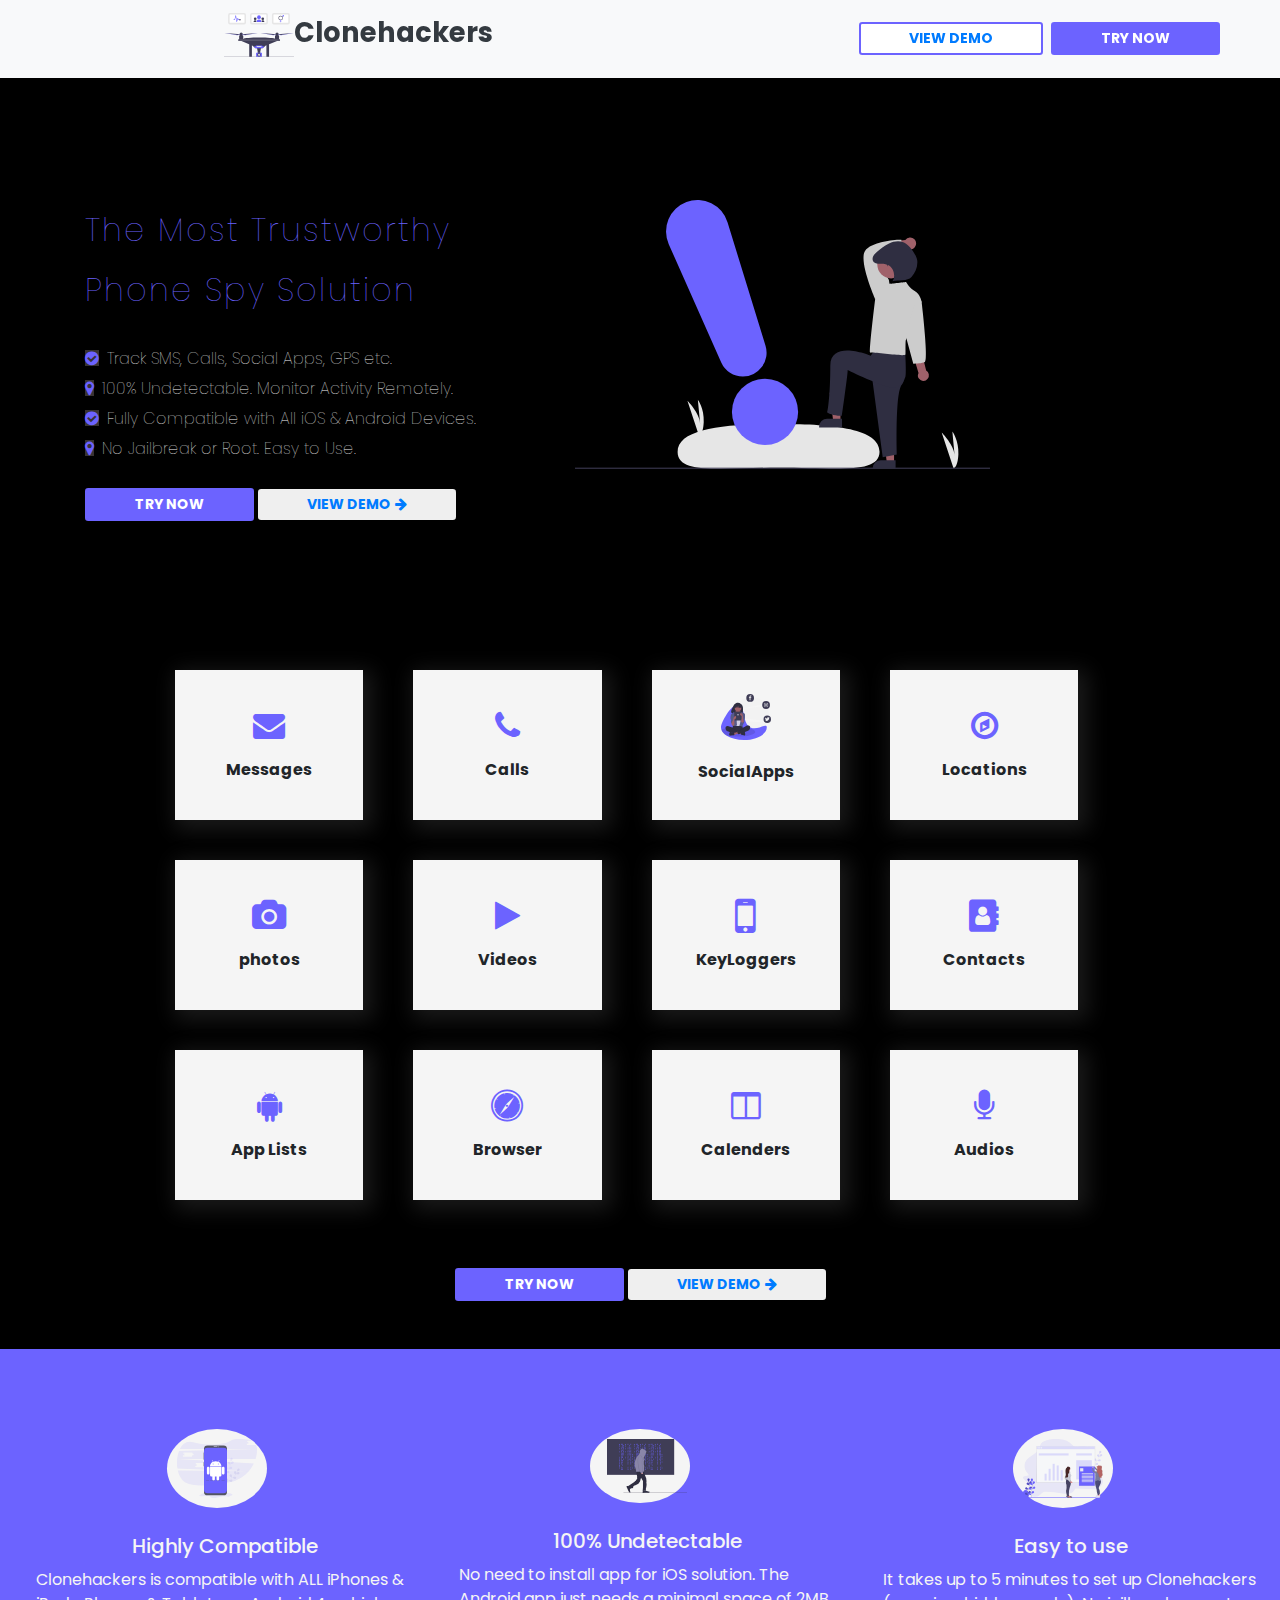
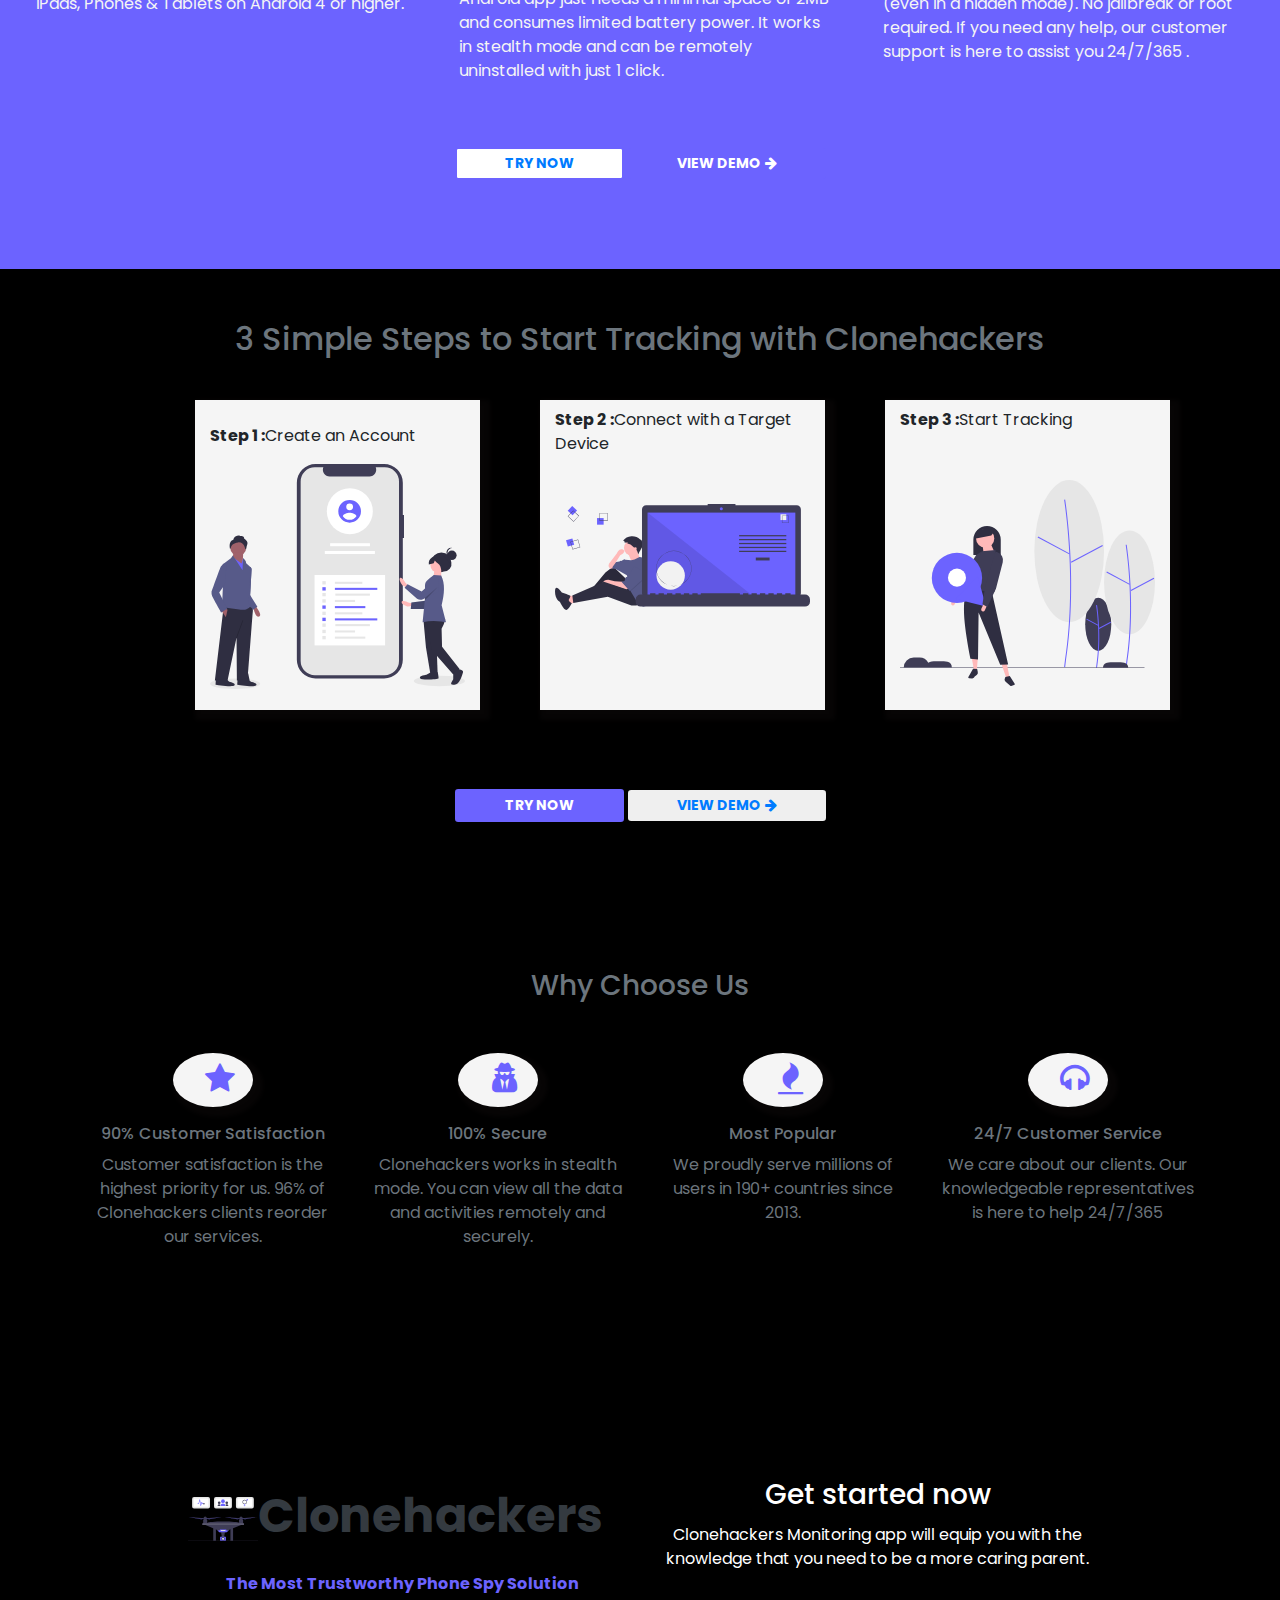
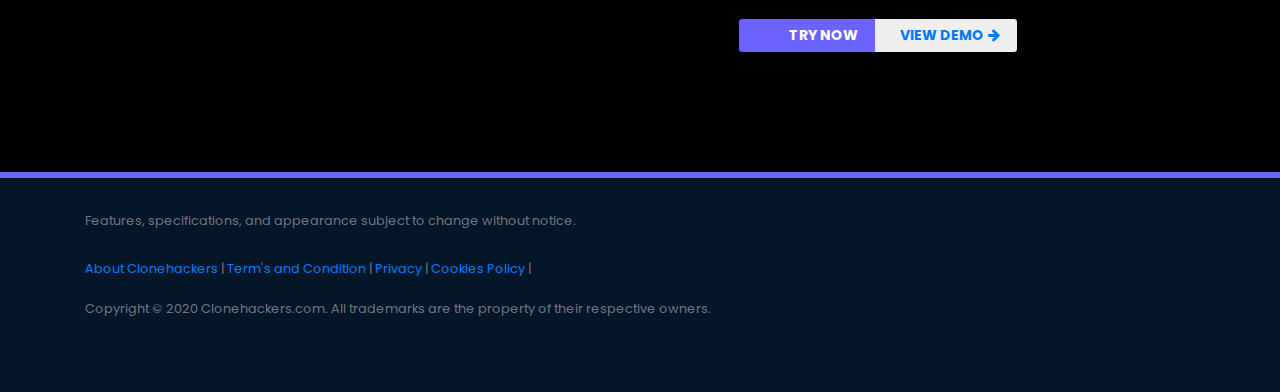
==== index.html @ 85a25398 "dark mode" ====
<!DOCTYPE html>
<html lang="en">

<head>
    <meta charset="UTF-8">
    <meta name="viewport" content="width=device-width, initial-scale=1.0">
    <title>Clonehackers</title>
    <link rel="stylesheet" type="text/css" href="https://stackpath.bootstrapcdn.com/font-awesome/4.7.0/css/font-awesome.min.css">
    <link rel="stylesheet" href="https://maxcdn.bootstrapcdn.com/bootstrap/4.0.0/css/bootstrap.min.css">
    <link rel="stylesheet" href="assets/styles.css">
    <style>
        body {
            background-color: black;
        }
    </style>

</head>
</head>

<body>
    <header>
        <nav class="navbar navbar-expand-md navbar-dark bg-light fixed-top ">
            <div class="offset-2 navbarbrandcontainer">
                <h1 class="navbar-brand text-dark" style="font-weight: bolder;font-size:1.7em;"><img src="./assets/photos/undraw_drone_surveillance_kjjg.svg" style="width:70px;">Clonehackers</h1>
            </div>
            <div>
                <ul class="navbar-nav " id="btncontainer" style="margin-left:350px;">
                    <li class="nav-item mr-2 ">
                        <button class="btn btn-sm pr-5 pl-5" style="background-color: white;font-weight:bolder;color:#6C63FF;border:2px solid #6C63FF;"><a href="./views/demo/index.html">VIEW DEMO</a></button>
                    </li>
                    <li class="nav-item">
                        <button class="btn btn-sm pr-5 pl-5" style="background-color: #6C63FF;font-weight:bolder;color:white;border:2px solid #6C63FF;"><a href="./views/buyNow.html" class="text-white">TRY NOW</a></button>
                    </li>
                </ul>
            </div>
        </nav>
    </header>
    <main>
        <section id="firstcontainerx">
            <div class="container">
                <div class="row">
                    <div class="col-md-5">
                        <h1 class="mb-4" id="mt2">The Most Trustworthy Phone Spy Solution</h1>
                        <ul class="mb-4" id="tracklist">
                            <li><i class="fa fa-check-circle mr-2"></i>Track SMS, Calls, Social Apps, GPS etc.</li>
                            <li><i class="fa fa-map-marker mr-2"></i>100% Undetectable. Monitor Activity Remotely.</li>
                            <li><i class="fa fa-check-circle mr-2"></i>Fully Compatible with All iOS & Android Devices. </li>
                            <li><i class="fa fa-map-marker mr-2"></i>No Jailbreak or Root. Easy to Use. </li>
                        </ul>
                        <div style="margin-bottom:30px;">
                            <button class="btn btn-sm pr-5 pl-5" style="background-color: #6C63FF;font-weight:bolder;color:white;border:2px solid #6C63FF;"><a href="./views/buyNow.html" class="text-white">TRY NOW</a></button>
                            <button class="btn btn-sm pr-5 pl-5" style="font-weight:bolder;color:#6C63FF;"><a href="./views/demo/index.html">VIEW DEMO<i class="fa fa-arrow-right ml-1"></i></a></button>
                        </div>
                    </div>
                    <div class="col-md-5">
                        <div class="container">
                            <div class="notif">
                                <img src="./assets/photos/undraw_Notify_re_65on.svg" style="width:100%;height:100%;">
                            </div>
                        </div>
                    </div>
                </div>
            </div>
        </section>
    </main>
    <section class="container-fluid">
        <div class="row" id="boxcontainer">
            <div class="col-md-2 box pt-4">
                <center>
                    <i class="fa fa-envelope fa-2x m-3 boxi"></i><br>
                    <span id="label">Messages</span>
                </center>
            </div>
            <div class="col-md-2 box pt-4">
                <center>
                    <i class="fa fa-phone fa-2x m-3 boxi"></i><br>
                    <span id="label">Calls</span>
                </center>
            </div>
            <div class="col-md-2 box pt-4">
                <center>
                    <img src="./assets/photos/undraw_social_girl_562b (1).svg" id="boximg"><br>
                    <span id="label">SocialApps</span>
                </center>
            </div>
            <div class="col-md-2 box pt-4">
                <center>
                    <i class="fa fa-compass fa-2x m-3 boxi"></i><br>
                    <span id="label">Locations</span>
                </center>
            </div>
            <div class="col-md-2 box pt-4">
                <center>
                    <i class="fa fa-camera fa-2x m-3 boxi"></i><br>
                    <span id="label">photos</span>
                </center>
            </div>
            <div class="col-md-2 box pt-4">
                <center>
                    <i class="fa fa-play fa-2x m-3 boxi"></i><br>
                    <span id="label">Videos</span>
                </center>
            </div>
            <div class="col-md-2 box pt-4">
                <center>
                    <i class="fa fa-mobile fa-3x m-2 boxi"></i><br>
                    <span id="label">KeyLoggers</span>
                </center>
            </div>
            <div class="col-md-2 box pt-4">
                <center>
                    <i class="fa fa-address-book fa-2x m-3 boxi"></i><br>
                    <span id="label">Contacts</span>
                </center>
            </div>
            <div class="col-md-2 box pt-4">
                <center>
                    <i class="fa fa-android fa-2x m-3 boxi"></i><br>
                    <span id="label">App Lists</span>
                </center>
            </div>
            <div class="col-md-2 box pt-4">
                <center>
                    <i class="fa fa-safari fa-2x m-3 boxi"></i><br>
                    <span id="label">Browser</span>
                </center>
            </div>
            <div class="col-md-2 box pt-4">
                <center>
                    <i class="fa fa-columns fa-2x m-3 boxi"></i><br>
                    <span id="label">Calenders</span>
                </center>
            </div>
            <div class="col-md-2 box pt-4">
                <center>
                    <i class="fa fa-microphone fa-2x m-3 boxi"></i><br>
                    <span id="label">Audios</span>
                </center>
            </div>
        </div>
        <div class="mt-5 mb-5">
            <center>
                <button class="btn btn-sm pr-5 pl-5" style="background-color: #6C63FF;font-weight:bolder;color:white;border:2px solid #6C63FF;"><a href="./views/buyNow.html" class="text-white">TRY NOW</a></button>
                <button class="btn btn-sm pr-5 pl-5" style="font-weight:bolder;color:#6C63FF;"><a href="./views/demo/index.html">VIEW DEMO<i class="fa fa-arrow-right ml-1"></i></a></button>
            </center>
        </div>
    </section>
    <section class="container-fluid mb-5" id="whybest">
        <div>
            <div class="row" id="">
                <div class="col-md-4">
                    <div class="" id="whybestcon">
                        <div class="" id="whybestimg">
                            <img src="./assets/photos/undraw_android_jr64.svg" style="width:100%">
                        </div>
                        <div class=" ml-3 mt-4">
                            <center>
                                <h5 class="mb-2">Highly Compatible </h5>
                            </center>
                            <p>Clonehackers is compatible with ALL iPhones & iPads, Phones & Tablets on Android 4 or higher.
                            </p>
                        </div>
                    </div>
                </div>
                <div class="col-md-4">
                    <div class="" id="whybestcon">
                        <div class="" id="whybestimg">
                            <img src="./assets/photos/undraw_hacker_mind_6y85 (1).svg" style="width:100%;margin-left:7px;">
                        </div>
                        <div class=" ml-3 mt-4">
                            <center>
                                <h5 class="mb-2">100% Undetectable </h5>
                            </center>
                            <p>No need to install app for iOS solution. The Android app just needs a minimal space of 2MB and consumes limited battery power. It works in stealth mode and can be remotely uninstalled with just 1 click.</p>
                        </div>
                    </div>
                </div>
                <div class="col-md-4">
                    <div class="" id="whybestcon">
                        <div class="" id="whybestimg">
                            <img src="./assets/photos/undraw_organize_resume_utk5.svg" style="width:100%">
                        </div>
                        <div class=" ml-3 mt-4">
                            <center>
                                <h5 class="mb-2">Easy to use </h5>
                            </center>
                            <p>It takes up to 5 minutes to set up Clonehackers (even in a hidden mode). No jailbreak or root required. If you need any help, our customer support is here to assist you 24/7/365 .</p>
                        </div>
                    </div>
                </div>
            </div>
            <div class="mt-5 mb-5">
                <center>
                    <button class="btn btn-sm pr-5 pl-5" style="background-color:white;font-weight:bolder;color: #6C63FF;border:2px solid #6C63FF;"><a href="./views/buyNow.html">TRY NOW</a></button>
                    <button class="btn btn-sm pr-5 pl-5" style="background: #6C63FF;font-weight:bolder;"><a href="./views/demo/index.html" class="text-white">VIEW DEMO<i class="fa fa-arrow-right ml-1"></i></a></button>
                </center>
            </div>
        </div>
    </section>
    <section class="container mt-5">
        <center>
            <h2 class="text-muted">3 Simple Steps to Start Tracking with Clonehackers </h2>
        </center>
        <div class="row">
            <div class="col-md-1"></div>
            <div class="col-md-3 step pt-4">
                <span><b>Step 1 :</b>Create an Account</span>
                <img src="./assets/photos/undraw_develop_app_kvt2.svg" class="thumbnail mt-3" style="width:100%;">
            </div>
            <div class="col-md-3 step pt-2">
                <span><b>Step 2 :</b>Connect with a Target Device</span>
                <img src="./assets/photos/undraw_code_thinking_1jeh.svg" class="thumbnail mt-5" style="width:100%">
            </div>
            <div class="col-md-3 step pt-2">
                <span><b>Step 3 :</b>Start Tracking</span>
                <img src="./assets/photos/undraw_current_location_rypt.svg" class="thumbnail mt-5" style="width:100%">
            </div>
            <div class="col-md-1"></div>
        </div>
        <div class="mt-5 mb-5">
            <center>
                <button class="btn btn-sm pr-5 pl-5" style="background-color: #6C63FF;font-weight:bolder;color:white;border:2px solid #6C63FF;"><a href="./views/buyNow.html" class="text-white">TRY NOW</a></button>
                <button class="btn btn-sm pr-5 pl-5" style="font-weight:bolder;color:#6C63FF;"><a href="./views/demo/index.html">VIEW DEMO<i class="fa fa-arrow-right ml-1"></i></a></button>
            </center>
        </div>
    </section><br><br>
    <section class="container text-muted mt-5 mb-5">
        <center>
            <h3 class="mb-5">
                Why Choose Us
            </h3>
        </center>
        <div class="row">
            <div class="col-md-3 choose">
                <center>
                    <div class="support mb-3">
                        <i class="fa fa-star fa-2x"></i>
                    </div>

                    <div>
                        <h6>90% Customer Satisfaction</h6>
                        <p>Customer satisfaction is the highest priority for us. 96% of Clonehackers clients reorder our services. </p>
                    </div>
                </center>
            </div>
            <div class="col-md-3 choose">
                <center>
                    <div class="support mb-3">
                        <i class="fa fa-user-secret fa-2x"></i>
                    </div>

                    <div>
                        <h6>100% Secure </h6>
                        <p>Clonehackers works in stealth mode. You can view all the data and activities remotely and securely. </p>
                    </div>
                </center>
            </div>
            <div class="col-md-3 choose">
                <center>
                    <div class="support mb-3">
                        <i class="fa fa-fire fa-2x"></i>
                    </div>

                    <div>
                        <h6>Most Popular </h6>
                        <p>We proudly serve millions of users in 190+ countries since 2013. </p>
                    </div>
                </center>
            </div>
            <div class="col-md-3 choose">
                <center>
                    <div class="support mb-3">
                        <i class="fa fa-headphones fa-2x"></i>
                    </div>

                    <div>
                        <h6>24/7 Customer Service </h6>
                        <p>We care about our clients. Our knowledgeable representatives is here to help 24/7/365 </p>
                    </div>
                </center>
            </div>
        </div>
    </section>
    <section>
        <div class="container" id="secondtofooter">
            <center>
                <div class="row">
                    <div class="col-md-1"></div>
                    <div class="col-md-5">
                        <h1 class="navbar-brand text-dark mb-3 brandy"><img src="./assets/photos/undraw_drone_surveillance_kjjg.svg" style="width:70px;">Clonehackers</h1>
                        <h3 class="mb-4" id="mt3">The Most Trustworthy Phone Spy Solution</h3>
                    </div>
                    <div class="col-md-5 text-white">
                        <h3 class="mb-2">Get started now </h3>
                        <p>Clonehackers Monitoring app will equip you with the knowledge that you need to be a more caring parent.</p>
                        <div class="mt-5">
                            <center class="btn-group">
                                <button class="btn btn-sm pr-3 pl-5" style="background-color: #6C63FF;font-weight:bolder;color:white;border:2px solid #6C63FF;"><a href="./views/buyNow.html" class="text-white">TRY NOW</a></button>
                                <button class="btn btn-sm pr-3 pl-4" style="font-weight:bolder;color:#6C63FF;"><a href="./views/demo/index.html">VIEW DEMO<i class="fa fa-arrow-right ml-1"></i></a></button>
                            </center>
                        </div>
                    </div>
                </div>
            </center>
        </div>
    </section>
    <footer>
        <div class="container">
            <p class="mb-4"><small class="text-muted">Features, specifications, and appearance subject to change without notice.</small></p>
            <p><small class="text-muted">
                   <a href="">About Clonehackers</a> |  <a href="">Term's and Condition</a> | <a href="">Privacy</a> | <a href="">Cookies Policy</a> |
            </small>
            </p>
            <p class="mb-4"><small class="text-muted">Copyright © 2020 Clonehackers.com. All trademarks are the property of their respective owners.</small></p>

        </div>
        <div class="container-fluid fixed-bottom tbtn">
            <div class="btn-group mr-2">
                <button class="btn btn-sm pr-4 pl-5" style="background-color: #6C63FF;font-weight:bolder;color:white;border:2px solid #6C63FF;"><a href="./views/buyNow.html" class="text-white">TRY NOW</a></button>
                <button class="btn btn-sm pr-4 pl-4" style="font-weight:bolder;color:#6C63FF;"><a href="./views/demo/index.html">VIEW DEMO<i class="fa fa-arrow-right ml-1"></i></a></button>
                <button class="btn btn-sm btn-dark pr-2 pl-2"><a href="#firstcontainerx" class="text-white">To Top</a></button>
            </div>
        </div>
    </footer>
</body>
<script src="https://cdnjs.cloudflare.com/ajax/libs/jquery/3.5.1/jquery.min.js "></script>
<script src="https://cdnjs.cloudflare.com/ajax/libs/popper.js/1.12.9/umd/popper.min.js "></script>
<script src="https://maxcdn.bootstrapcdn.com/bootstrap/4.0.0/js/bootstrap.min.js "></script>
<script src="assets/script.js"></script>
<script>
    /* var options = {
                                                                                                                                                                                                                                                                                                                                                                                                                                                                                                                                strings: [""],
                                                                                                                                                                                                                                                                                                                                                                                                                                                                                                                                typeSpeed: 40,
                                                                                                                                                                                                                                                                                                                                                                                                                                                                                                                                loop: true,
                                                                                                                                                                                                                                                                                                                                                                                                                                                                                                                                loopCount: Infinity
                                                                                                                                                                                                                                                                                                                                                                                                                                                                                                                            };

                                                                                                                                                                                                                                                                                                                                                                                                                                                                                                                            var typed = new Typed('.element', options);*/
</script>

</html>
---- assets/styles.css ----
@import url(./webfonts/styles.css);
@import url(https://fonts.googleapis.com/css?family=Poppins:200,300,400,500,600,700,900);
* {
    padding: 0;
    margin: 0;
    box-sizing: border-box;
}

body {
    font-family: Poppins, sans-serif;
    box-sizing: border-box;
}

nav {
    box-shadow: 2px 19px 26px -10px rgba(0, 0, 0, 0.30);
}

h1,
h2,
h3,
h4,
h5,
h6 {
    font-family: Poppins, sans-serif;
    line-height: 1.4;
    font-weight: 500
}

#mt2 {
    letter-spacing: 2px;
    line-height: 60px;
    font-weight: lighter;
    font-size: 2em;
    color: #6C63FF;
}

#mt3 {
    font-weight: bold;
    font-size: 1em;
    color: #6C63FF;
}

#tracklist {
    list-style-type: none;
    margin-bottom: 40px;
}

#tracklist li {
    line-height: 30px;
    font-weight: lighter;
}

#tracklist li i {
    color: #6C63FF;
    background-color: rgb(56, 51, 51);
}

.boxi {
    color: #6C63FF;
}

#boximg {
    width: 50px;
    margin-bottom: 20px;
}

.mainbox {
    box-shadow: 5px 5px 20px 5px rgba(129, 129, 129, 0.2);
    height: 230px;
    background-color: white;
    margin-bottom: 20pX;
    padding-top: 10px;
}

#recent {
    width: 50px;
    height: 50px;
    border-radius: 50%;
}

#iconx {
    width: 50px;
    height: 50px;
    border-radius: 50%;
    background-color: #6C63FF;
}

#fmainbuynow {
    background-image: url("./photos/not-ready-to-give-your-kid-a-smartphone\,-try-a-fliphone-instead.jpg");
    background-repeat: no-repeat;
    background-size: cover;
}

#mainBuyNow {
    background-color: rgb(105, 97, 255, 0.9);
    height: 150px;
}

.progress1 {
    width: 100%;
    height: 10px;
    background-color: #6C63FF;
    border-radius: 20px;
}

.progress2 {
    width: 80%;
    height: 10px;
    background-color: #6C63FF;
    border-radius: 20px;
}

.progress3 {
    width: 65%;
    height: 10px;
    background-color: #6C63FF;
    border-radius: 20px;
}

.progress4 {
    width: 65%;
    height: 10px;
    background-color: #6C63FF;
    border-radius: 20px;
}

.progress5 {
    width: 30%;
    height: 10px;
    background-color: #6C63FF;
    border-radius: 20px;
}

.dflex {
    display: flex;
    align-items: center;
}

@media(min-width: 760px) {
    #firstcontainerx {
        background-color: black;
        padding-top: 200px;
        height: 650px;
        color: #f5f5f5;
    }
    .box {
        box-shadow: 5px 5px 20px 5px rgba(129, 129, 129, 0.2);
        width: 250px;
        height: 150px;
        margin-right: 25px;
        margin-top: 20px;
        margin-bottom: 20px;
        margin-left: 25px;
        background-color: #f5f5f5;
    }
    #boxcontainer {
        padding-left: 150px;
    }
    #label {
        font-weight: bolder;
    }
    #whybestimg {
        border-radius: 50%;
        background-color: whitesmoke;
        padding: 10px;
        width: 100px;
        margin: auto;
    }
    #whybest {
        height: 520px;
        background-color: #6C63FF;
        color: #f5f5f5;
        padding: 80px 20px 0;
    }
    .step {
        box-shadow: 5px 5px 5px 5px rgba(66, 48, 48, 0.1);
        height: 310px;
        margin: 30px;
        background-color: #f5f5f5;
    }
    .support {
        width: 80px;
        border-radius: 50%;
        padding: 10px;
        background-color: #f5f5f5;
        box-shadow: 5px 5px 5px 5px rgba(66, 48, 48, 0.1);
    }
    .support i {
        color: #6C63FF;
        margin-left: 15px;
    }
    #secondtofooter {
        margin-top: 210px;
        margin-bottom: 120px;
    }
    #secondtofooter .brandy {
        font-weight: bolder;
        font-size: 3em;
    }
    footer {
        height: 220px;
        border-top: 6px solid #6C63FF;
        background-color: rgb(5, 22, 41);
        margin-top: 20px;
        padding-top: 30px;
    }
    .tbtn {
        display: none;
    }
    .progres1 {
        width: 240px;
        height: 10px;
        background-color: #6C63FF;
        border-radius: 20px;
    }
    .progres2 {
        width: 220px;
        height: 10px;
        background-color: #6C63FF;
        border-radius: 20px;
    }
    .progres3 {
        width: 205px;
        height: 10px;
        background-color: #6C63FF;
        border-radius: 20px;
    }
    .progres4 {
        width: 215px;
        height: 10px;
        background-color: #6C63FF;
        border-radius: 20px;
    }
    .progres5 {
        width: 170px;
        height: 10px;
        background-color: #6C63FF;
        border-radius: 20px;
    }
    #boxx {
        box-shadow: 5px 5px 20px 5px rgba(129, 129, 129, 0.2);
        height: 490px;
        background-color: white;
        margin-bottom: 10px;
    }
}

@media(max-width: 760px) {
    #firstcontainerx {
        color: #f5f5f5;
        background-color: black;
        padding-top: 200px;
        height: 980px;
    }
    #btncontainer {
        display: none;
    }
    .box {
        box-shadow: 5px 5px 5px 5px rgba(105, 105, 105, 0.1);
        width: 110px;
        height: 120px;
        margin: 12px;
        background-color: #f5f5f5;
    }
    #whybest {
        height: 750px;
        background-color: #6C63FF;
        color: #f5f5f5;
        padding-top: 30px;
    }
    #whybestimg {
        border-radius: 50%;
        background-color: whitesmoke;
        padding: 10px;
        width: 150px;
        margin: auto;
    }
    #whybestcon {
        display: flex;
        margin-bottom: 2px;
    }
    .step {
        box-shadow: 5px 5px 5px 5px rgba(105, 105, 105, 0.1);
        height: 300px;
        margin: 12px;
        background-color: #f5f5f5;
    }
    .step img {
        height: 210px;
    }
    .support {
        width: 50px;
        border-radius: 40%;
        padding: 20px;
        background-color: #f5f5f5;
        box-shadow: 5px 5px 5px 5px rgba(66, 48, 48, 0.1);
    }
    .support i {
        color: #6C63FF;
    }
    .choose {
        display: flex;
        margin-bottom: 20px;
    }
    #secondtofooter {
        margin-top: 110px;
        margin-bottom: 120px;
    }
    #secondtofooter .brandy {
        font-weight: bolder;
        font-size: 2em;
    }
    footer {
        height: 310px;
        border-top: 6px solid #6C63FF;
        background-color: rgb(5, 22, 41);
        margin-top: 20px;
        padding-top: 30px;
    }
    .progres1 {
        width: 180px;
        height: 10px;
        background-color: #6C63FF;
        border-radius: 20px;
    }
    .progres2 {
        width: 160px;
        height: 10px;
        background-color: #6C63FF;
        border-radius: 20px;
    }
    .progres3 {
        width: 145px;
        height: 10px;
        background-color: #6C63FF;
        border-radius: 20px;
    }
    .progres4 {
        width: 155px;
        height: 10px;
        background-color: #6C63FF;
        border-radius: 20px;
    }
    .progres5 {
        width: 120px;
        height: 10px;
        background-color: #6C63FF;
        border-radius: 20px;
    }
    #boxx {
        box-shadow: 5px 5px 20px 5px rgba(129, 129, 129, 0.2);
        height: 510px;
        background-color: white;
        margin-bottom: 10px;
    }
}

@media(max-width: 320px) {
    #whybest {
        height: 900px;
        background-color: #6C63FF;
        color: #f5f5f5;
        padding-top: 30px;
    }
    #firstcontainerx {
        color: #f5f5f5;
        background-color: black;
        padding-top: 130px;
        height: 980px;
    }
    .support {
        width: 50px;
        border-radius: 40%;
        padding: 20px;
        background-color: #f5f5f5;
        box-shadow: 5px 5px 5px 5px rgba(66, 48, 48, 0.1);
    }
    .support i {
        color: #6C63FF;
    }
    .choose {
        display: flex;
        margin-bottom: 20px;
    }
    #secondtofooter {
        margin-top: 110px;
        margin-bottom: 120px;
    }
    #secondtofooter .brandy {
        font-weight: bolder;
        font-size: 2em;
    }
    footer {
        height: 310px;
        border-top: 6px solid #6C63FF;
        background-color: rgb(5, 22, 41);
        margin-top: 20px;
        padding-top: 30px;
    }
    .progres1 {
        width: 400%;
        height: 10px;
        background-color: #6C63FF;
        border-radius: 20px;
    }
    .progres2 {
        width: 190%;
        height: 10px;
        background-color: #6C63FF;
        border-radius: 20px;
    }
    .progres3 {
        width: 150%;
        height: 10px;
        background-color: #6C63FF;
        border-radius: 20px;
    }
    .progres4 {
        width: 170%;
        height: 10px;
        background-color: #6C63FF;
        border-radius: 20px;
    }
    .progres5 {
        width: 70%;
        height: 10px;
        background-color: #6C63FF;
        border-radius: 20px;
    }
    #boxx {
        box-shadow: 5px 5px 20px 5px rgba(129, 129, 129, 0.2);
        height: 510px;
        background-color: white;
        margin-bottom: 10px;
    }
}
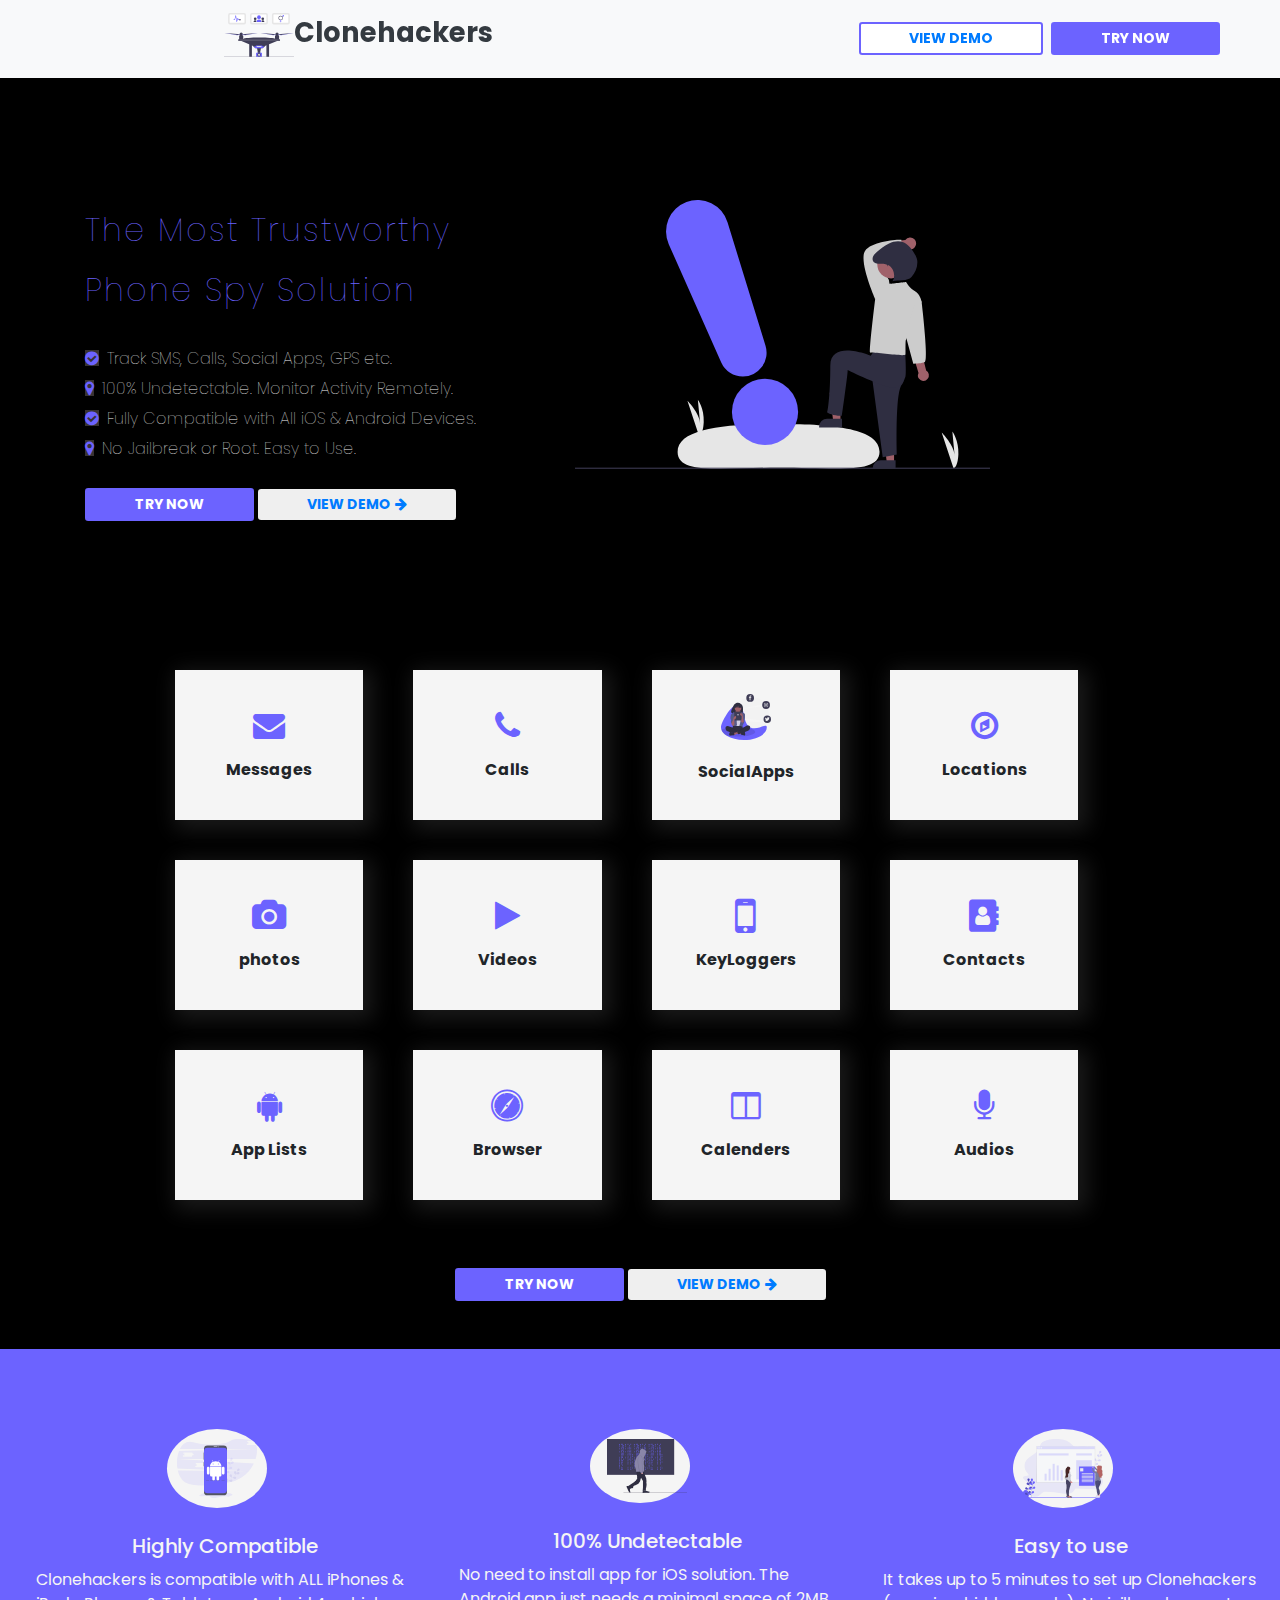
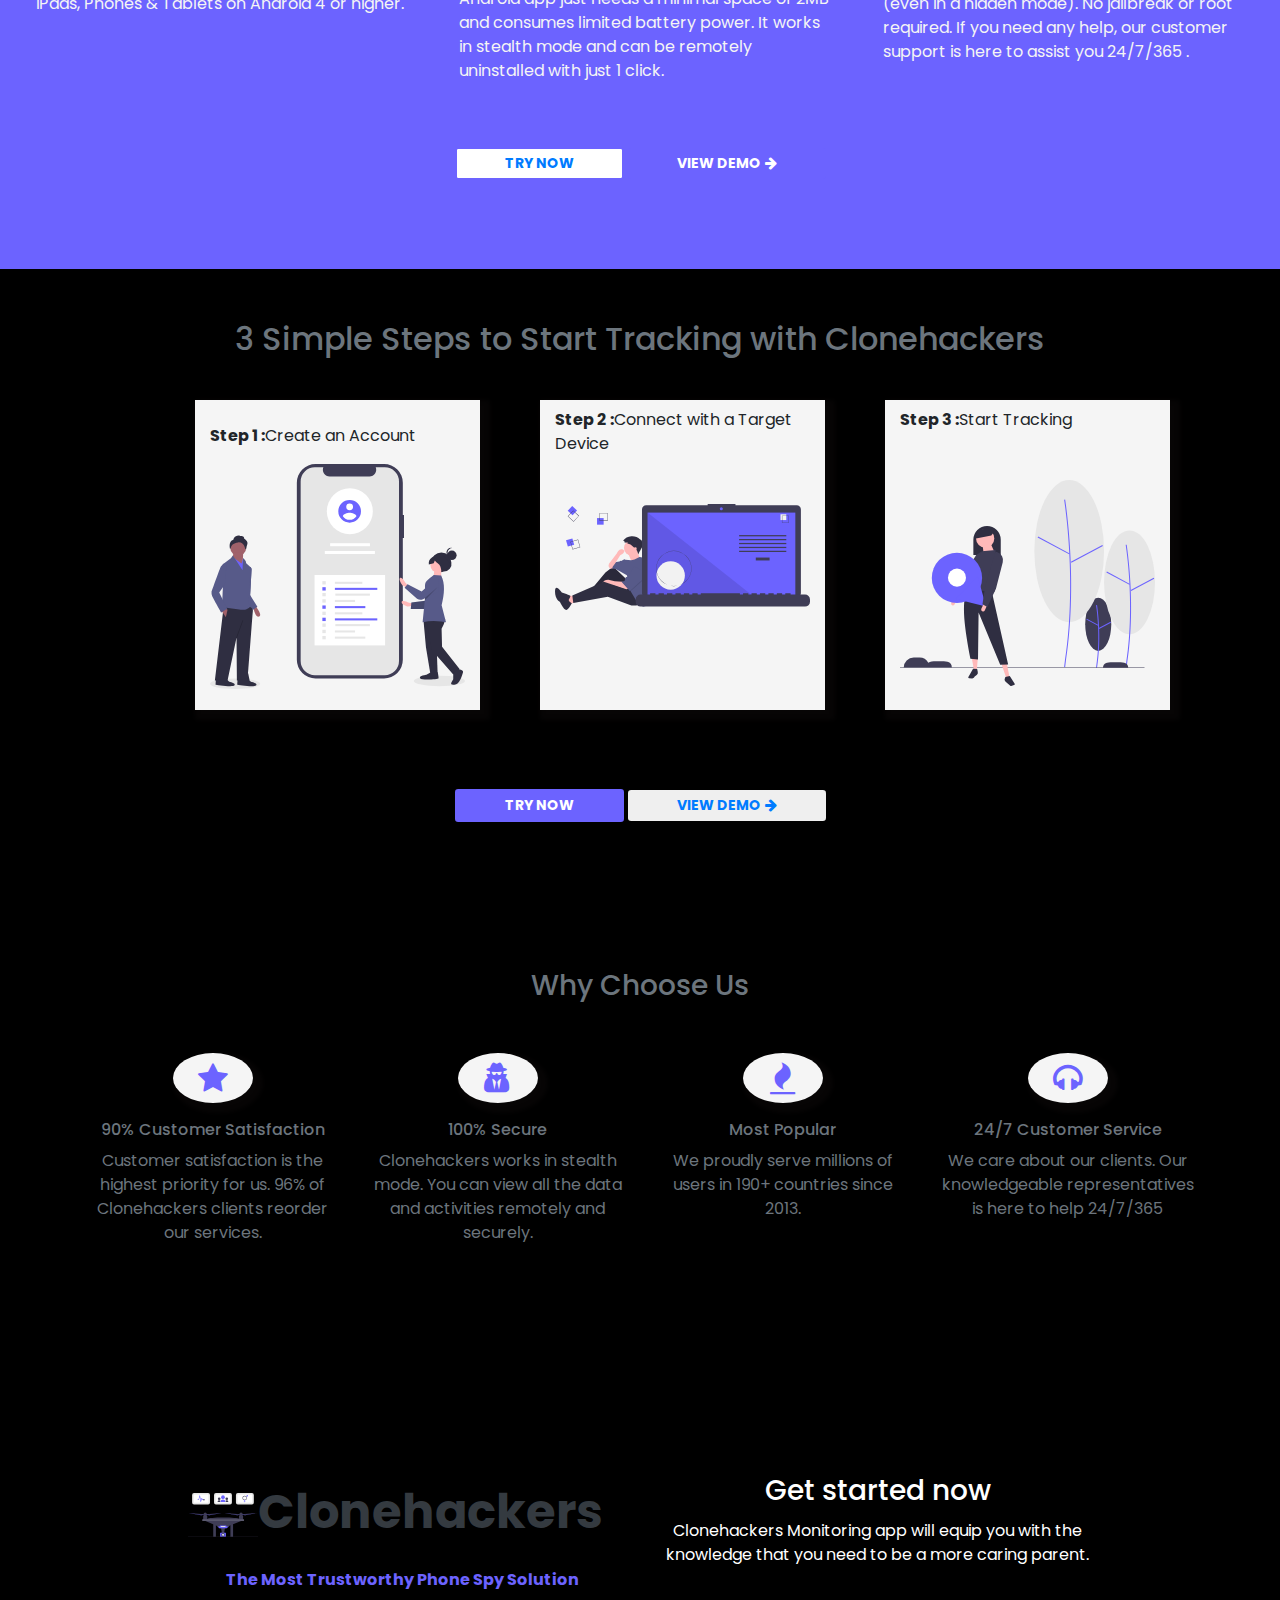
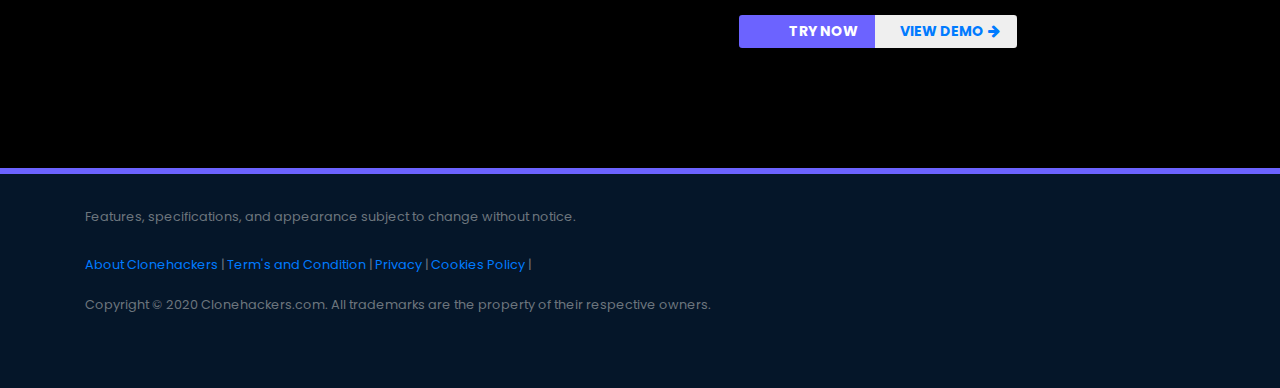
==== commit 99ed562a: "copy" ====
--- a/index.html
+++ b/index.html
@@ -308,7 +308,7 @@
         <div class="container">
             <p class="mb-4"><small class="text-muted">Features, specifications, and appearance subject to change without notice.</small></p>
             <p><small class="text-muted">
-                   <a href="">About Clonehackers</a> |  <a href="">Term's and Condition</a> | <a href="">Privacy</a> | <a href="">Cookies Policy</a> |
+                   <a href="">About Clonehackers</a> |  <a href="">Term's and Condition</a> | <a href="./views/Clonehacker_privacypolicy.html">Privacy</a> | <a href="">Cookies Policy</a> |
             </small>
             </p>
             <p class="mb-4"><small class="text-muted">Copyright © 2020 Clonehackers.com. All trademarks are the property of their respective owners.</small></p>
@@ -327,15 +327,5 @@
 <script src="https://cdnjs.cloudflare.com/ajax/libs/popper.js/1.12.9/umd/popper.min.js "></script>
 <script src="https://maxcdn.bootstrapcdn.com/bootstrap/4.0.0/js/bootstrap.min.js "></script>
 <script src="assets/script.js"></script>
-<script>
-    /* var options = {
-                                                                                                                                                                                                                                                                                                                                                                                                                                                                                                                                strings: [""],
-                                                                                                                                                                                                                                                                                                                                                                                                                                                                                                                                typeSpeed: 40,
-                                                                                                                                                                                                                                                                                                                                                                                                                                                                                                                                loop: true,
-                                                                                                                                                                                                                                                                                                                                                                                                                                                                                                                                loopCount: Infinity
-                                                                                                                                                                                                                                                                                                                                                                                                                                                                                                                            };
-
-                                                                                                                                                                                                                                                                                                                                                                                                                                                                                                                            var typed = new Typed('.element', options);*/
-</script>
 
 </html>--- a/assets/styles.css
+++ b/assets/styles.css
@@ -180,6 +180,7 @@
     }
     .support {
         width: 80px;
+        height: 50px;
         border-radius: 50%;
         padding: 10px;
         background-color: #f5f5f5;
@@ -187,7 +188,6 @@
     }
     .support i {
         color: #6C63FF;
-        margin-left: 15px;
     }
     #secondtofooter {
         margin-top: 210px;
@@ -289,7 +289,8 @@
         height: 210px;
     }
     .support {
-        width: 50px;
+        width: 60px;
+        height: 60px;
         border-radius: 40%;
         padding: 20px;
         background-color: #f5f5f5;
@@ -369,7 +370,8 @@
         height: 980px;
     }
     .support {
-        width: 50px;
+        width: 60px;
+        height: 60px;
         border-radius: 40%;
         padding: 20px;
         background-color: #f5f5f5;
